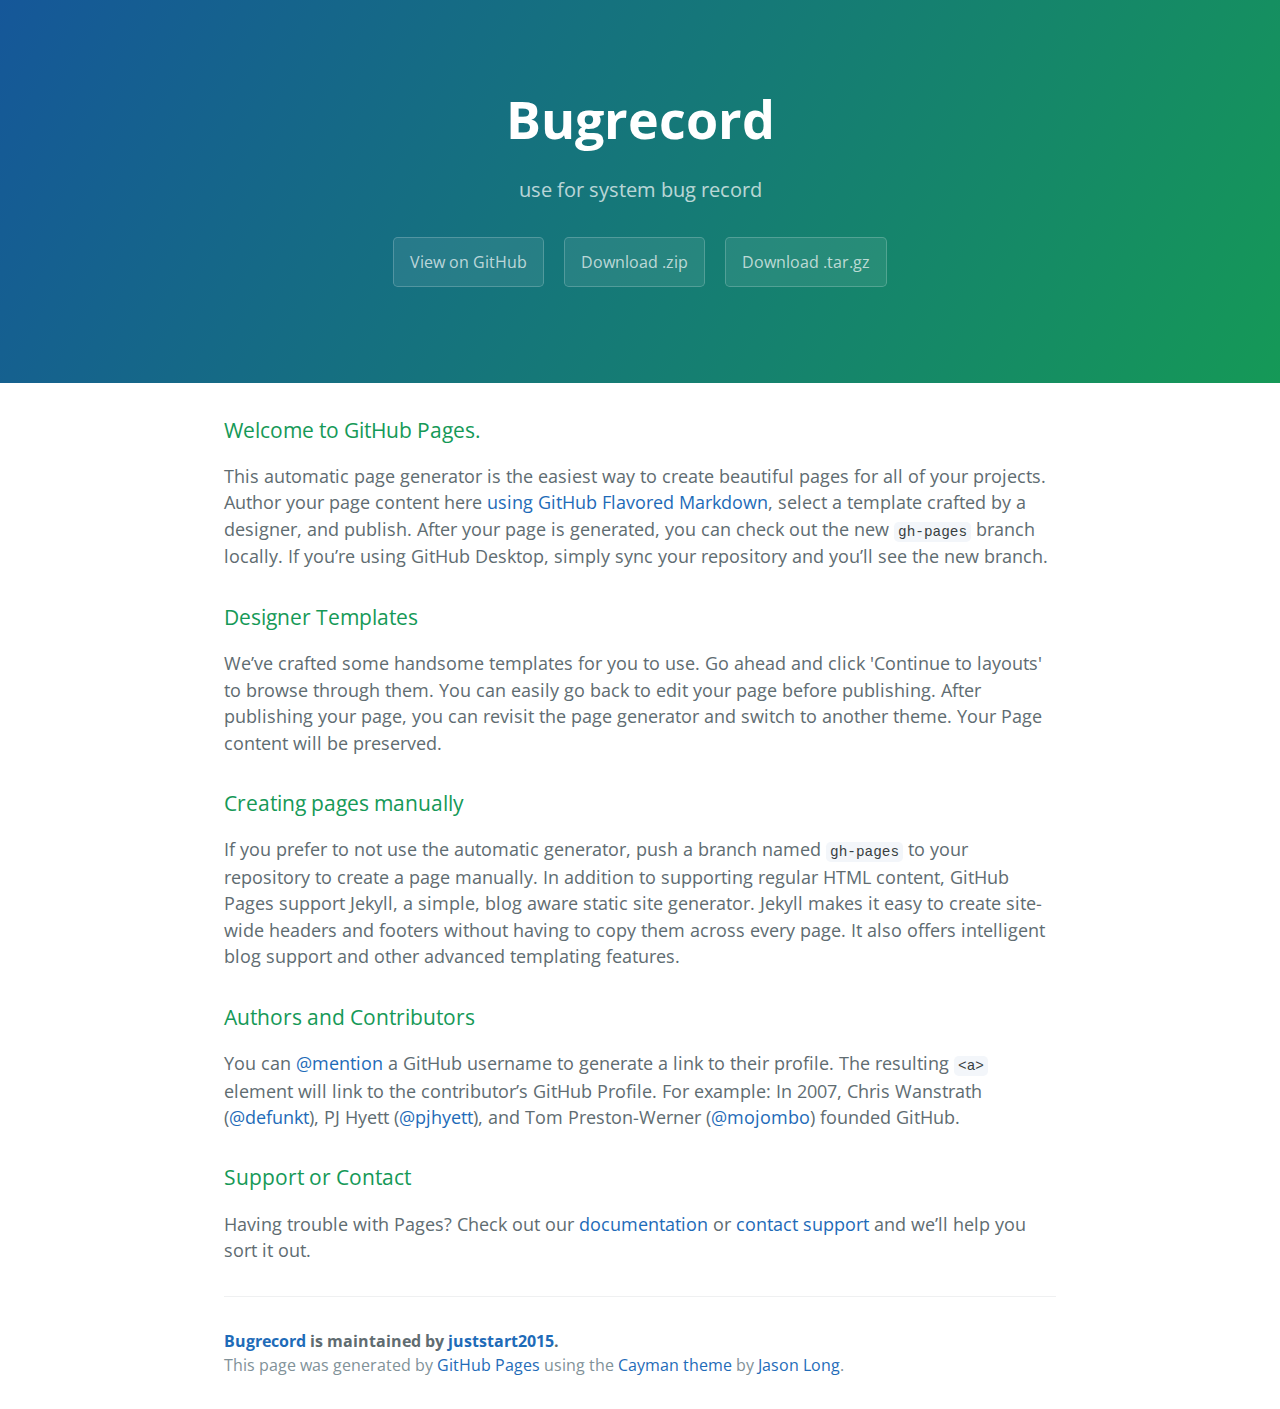
==== index.html @ 408dbbdb "Create gh-pages branch via GitHub" ====
<!DOCTYPE html>
<html lang="en-us">
  <head>
    <meta charset="UTF-8">
    <title>Bugrecord by juststart2015</title>
    <meta name="viewport" content="width=device-width, initial-scale=1">
    <link rel="stylesheet" type="text/css" href="stylesheets/normalize.css" media="screen">
    <link href='https://fonts.googleapis.com/css?family=Open+Sans:400,700' rel='stylesheet' type='text/css'>
    <link rel="stylesheet" type="text/css" href="stylesheets/stylesheet.css" media="screen">
    <link rel="stylesheet" type="text/css" href="stylesheets/github-light.css" media="screen">
  </head>
  <body>
    <section class="page-header">
      <h1 class="project-name">Bugrecord</h1>
      <h2 class="project-tagline">use for system bug record</h2>
      <a href="https://github.com/juststart2015/bugrecord" class="btn">View on GitHub</a>
      <a href="https://github.com/juststart2015/bugrecord/zipball/master" class="btn">Download .zip</a>
      <a href="https://github.com/juststart2015/bugrecord/tarball/master" class="btn">Download .tar.gz</a>
    </section>

    <section class="main-content">
      <h3>
<a id="welcome-to-github-pages" class="anchor" href="#welcome-to-github-pages" aria-hidden="true"><span class="octicon octicon-link"></span></a>Welcome to GitHub Pages.</h3>

<p>This automatic page generator is the easiest way to create beautiful pages for all of your projects. Author your page content here <a href="https://guides.github.com/features/mastering-markdown/">using GitHub Flavored Markdown</a>, select a template crafted by a designer, and publish. After your page is generated, you can check out the new <code>gh-pages</code> branch locally. If you’re using GitHub Desktop, simply sync your repository and you’ll see the new branch.</p>

<h3>
<a id="designer-templates" class="anchor" href="#designer-templates" aria-hidden="true"><span class="octicon octicon-link"></span></a>Designer Templates</h3>

<p>We’ve crafted some handsome templates for you to use. Go ahead and click 'Continue to layouts' to browse through them. You can easily go back to edit your page before publishing. After publishing your page, you can revisit the page generator and switch to another theme. Your Page content will be preserved.</p>

<h3>
<a id="creating-pages-manually" class="anchor" href="#creating-pages-manually" aria-hidden="true"><span class="octicon octicon-link"></span></a>Creating pages manually</h3>

<p>If you prefer to not use the automatic generator, push a branch named <code>gh-pages</code> to your repository to create a page manually. In addition to supporting regular HTML content, GitHub Pages support Jekyll, a simple, blog aware static site generator. Jekyll makes it easy to create site-wide headers and footers without having to copy them across every page. It also offers intelligent blog support and other advanced templating features.</p>

<h3>
<a id="authors-and-contributors" class="anchor" href="#authors-and-contributors" aria-hidden="true"><span class="octicon octicon-link"></span></a>Authors and Contributors</h3>

<p>You can <a href="https://github.com/blog/821" class="user-mention">@mention</a> a GitHub username to generate a link to their profile. The resulting <code>&lt;a&gt;</code> element will link to the contributor’s GitHub Profile. For example: In 2007, Chris Wanstrath (<a href="https://github.com/defunkt" class="user-mention">@defunkt</a>), PJ Hyett (<a href="https://github.com/pjhyett" class="user-mention">@pjhyett</a>), and Tom Preston-Werner (<a href="https://github.com/mojombo" class="user-mention">@mojombo</a>) founded GitHub.</p>

<h3>
<a id="support-or-contact" class="anchor" href="#support-or-contact" aria-hidden="true"><span class="octicon octicon-link"></span></a>Support or Contact</h3>

<p>Having trouble with Pages? Check out our <a href="https://help.github.com/pages">documentation</a> or <a href="https://github.com/contact">contact support</a> and we’ll help you sort it out.</p>

      <footer class="site-footer">
        <span class="site-footer-owner"><a href="https://github.com/juststart2015/bugrecord">Bugrecord</a> is maintained by <a href="https://github.com/juststart2015">juststart2015</a>.</span>

        <span class="site-footer-credits">This page was generated by <a href="https://pages.github.com">GitHub Pages</a> using the <a href="https://github.com/jasonlong/cayman-theme">Cayman theme</a> by <a href="https://twitter.com/jasonlong">Jason Long</a>.</span>
      </footer>

    </section>

  
  </body>
</html>
---- stylesheets/stylesheet.css ----
* {
  box-sizing: border-box; }

body {
  padding: 0;
  margin: 0;
  font-family: "Open Sans", "Helvetica Neue", Helvetica, Arial, sans-serif;
  font-size: 16px;
  line-height: 1.5;
  color: #606c71; }

a {
  color: #1e6bb8;
  text-decoration: none; }
  a:hover {
    text-decoration: underline; }

.btn {
  display: inline-block;
  margin-bottom: 1rem;
  color: rgba(255, 255, 255, 0.7);
  background-color: rgba(255, 255, 255, 0.08);
  border-color: rgba(255, 255, 255, 0.2);
  border-style: solid;
  border-width: 1px;
  border-radius: 0.3rem;
  transition: color 0.2s, background-color 0.2s, border-color 0.2s; }
  .btn + .btn {
    margin-left: 1rem; }

.btn:hover {
  color: rgba(255, 255, 255, 0.8);
  text-decoration: none;
  background-color: rgba(255, 255, 255, 0.2);
  border-color: rgba(255, 255, 255, 0.3); }

@media screen and (min-width: 64em) {
  .btn {
    padding: 0.75rem 1rem; } }

@media screen and (min-width: 42em) and (max-width: 64em) {
  .btn {
    padding: 0.6rem 0.9rem;
    font-size: 0.9rem; } }

@media screen and (max-width: 42em) {
  .btn {
    display: block;
    width: 100%;
    padding: 0.75rem;
    font-size: 0.9rem; }
    .btn + .btn {
      margin-top: 1rem;
      margin-left: 0; } }

.page-header {
  color: #fff;
  text-align: center;
  background-color: #159957;
  background-image: linear-gradient(120deg, #155799, #159957); }

@media screen and (min-width: 64em) {
  .page-header {
    padding: 5rem 6rem; } }

@media screen and (min-width: 42em) and (max-width: 64em) {
  .page-header {
    padding: 3rem 4rem; } }

@media screen and (max-width: 42em) {
  .page-header {
    padding: 2rem 1rem; } }

.project-name {
  margin-top: 0;
  margin-bottom: 0.1rem; }

@media screen and (min-width: 64em) {
  .project-name {
    font-size: 3.25rem; } }

@media screen and (min-width: 42em) and (max-width: 64em) {
  .project-name {
    font-size: 2.25rem; } }

@media screen and (max-width: 42em) {
  .project-name {
    font-size: 1.75rem; } }

.project-tagline {
  margin-bottom: 2rem;
  font-weight: normal;
  opacity: 0.7; }

@media screen and (min-width: 64em) {
  .project-tagline {
    font-size: 1.25rem; } }

@media screen and (min-width: 42em) and (max-width: 64em) {
  .project-tagline {
    font-size: 1.15rem; } }

@media screen and (max-width: 42em) {
  .project-tagline {
    font-size: 1rem; } }

.main-content :first-child {
  margin-top: 0; }
.main-content img {
  max-width: 100%; }
.main-content h1, .main-content h2, .main-content h3, .main-content h4, .main-content h5, .main-content h6 {
  margin-top: 2rem;
  margin-bottom: 1rem;
  font-weight: normal;
  color: #159957; }
.main-content p {
  margin-bottom: 1em; }
.main-content code {
  padding: 2px 4px;
  font-family: Consolas, "Liberation Mono", Menlo, Courier, monospace;
  font-size: 0.9rem;
  color: #383e41;
  background-color: #f3f6fa;
  border-radius: 0.3rem; }
.main-content pre {
  padding: 0.8rem;
  margin-top: 0;
  margin-bottom: 1rem;
  font: 1rem Consolas, "Liberation Mono", Menlo, Courier, monospace;
  color: #567482;
  word-wrap: normal;
  background-color: #f3f6fa;
  border: solid 1px #dce6f0;
  border-radius: 0.3rem; }
  .main-content pre > code {
    padding: 0;
    margin: 0;
    font-size: 0.9rem;
    color: #567482;
    word-break: normal;
    white-space: pre;
    background: transparent;
    border: 0; }
.main-content .highlight {
  margin-bottom: 1rem; }
  .main-content .highlight pre {
    margin-bottom: 0;
    word-break: normal; }
.main-content .highlight pre, .main-content pre {
  padding: 0.8rem;
  overflow: auto;
  font-size: 0.9rem;
  line-height: 1.45;
  border-radius: 0.3rem; }
.main-content pre code, .main-content pre tt {
  display: inline;
  max-width: initial;
  padding: 0;
  margin: 0;
  overflow: initial;
  line-height: inherit;
  word-wrap: normal;
  background-color: transparent;
  border: 0; }
  .main-content pre code:before, .main-content pre code:after, .main-content pre tt:before, .main-content pre tt:after {
    content: normal; }
.main-content ul, .main-content ol {
  margin-top: 0; }
.main-content blockquote {
  padding: 0 1rem;
  margin-left: 0;
  color: #819198;
  border-left: 0.3rem solid #dce6f0; }
  .main-content blockquote > :first-child {
    margin-top: 0; }
  .main-content blockquote > :last-child {
    margin-bottom: 0; }
.main-content table {
  display: block;
  width: 100%;
  overflow: auto;
  word-break: normal;
  word-break: keep-all; }
  .main-content table th {
    font-weight: bold; }
  .main-content table th, .main-content table td {
    padding: 0.5rem 1rem;
    border: 1px solid #e9ebec; }
.main-content dl {
  padding: 0; }
  .main-content dl dt {
    padding: 0;
    margin-top: 1rem;
    font-size: 1rem;
    font-weight: bold; }
  .main-content dl dd {
    padding: 0;
    margin-bottom: 1rem; }
.main-content hr {
  height: 2px;
  padding: 0;
  margin: 1rem 0;
  background-color: #eff0f1;
  border: 0; }

@media screen and (min-width: 64em) {
  .main-content {
    max-width: 64rem;
    padding: 2rem 6rem;
    margin: 0 auto;
    font-size: 1.1rem; } }

@media screen and (min-width: 42em) and (max-width: 64em) {
  .main-content {
    padding: 2rem 4rem;
    font-size: 1.1rem; } }

@media screen and (max-width: 42em) {
  .main-content {
    padding: 2rem 1rem;
    font-size: 1rem; } }

.site-footer {
  padding-top: 2rem;
  margin-top: 2rem;
  border-top: solid 1px #eff0f1; }

.site-footer-owner {
  display: block;
  font-weight: bold; }

.site-footer-credits {
  color: #819198; }

@media screen and (min-width: 64em) {
  .site-footer {
    font-size: 1rem; } }

@media screen and (min-width: 42em) and (max-width: 64em) {
  .site-footer {
    font-size: 1rem; } }

@media screen and (max-width: 42em) {
  .site-footer {
    font-size: 0.9rem; } }
---- stylesheets/github-light.css ----
/*
   Copyright 2014 GitHub Inc.

   Licensed under the Apache License, Version 2.0 (the "License");
   you may not use this file except in compliance with the License.
   You may obtain a copy of the License at

       http://www.apache.org/licenses/LICENSE-2.0

   Unless required by applicable law or agreed to in writing, software
   distributed under the License is distributed on an "AS IS" BASIS,
   WITHOUT WARRANTIES OR CONDITIONS OF ANY KIND, either express or implied.
   See the License for the specific language governing permissions and
   limitations under the License.

*/

.pl-c /* comment */ {
  color: #969896;
}

.pl-c1      /* constant, markup.raw, meta.diff.header, meta.module-reference, meta.property-name, support, support.constant, support.variable, variable.other.constant */,
.pl-s .pl-v /* string variable */ {
  color: #0086b3;
}

.pl-e  /* entity */,
.pl-en /* entity.name */ {
  color: #795da3;
}

.pl-s .pl-s1 /* string source */,
.pl-smi      /* storage.modifier.import, storage.modifier.package, storage.type.java, variable.other, variable.parameter.function */ {
  color: #333;
}

.pl-ent /* entity.name.tag */ {
  color: #63a35c;
}

.pl-k /* keyword, storage, storage.type */ {
  color: #a71d5d;
}

.pl-pds              /* punctuation.definition.string, string.regexp.character-class */,
.pl-s                /* string */,
.pl-s .pl-pse .pl-s1 /* string punctuation.section.embedded source */,
.pl-sr               /* string.regexp */,
.pl-sr .pl-cce       /* string.regexp constant.character.escape */,
.pl-sr .pl-sra       /* string.regexp string.regexp.arbitrary-repitition */,
.pl-sr .pl-sre       /* string.regexp source.ruby.embedded */ {
  color: #183691;
}

.pl-v /* variable */ {
  color: #ed6a43;
}

.pl-id /* invalid.deprecated */ {
  color: #b52a1d;
}

.pl-ii /* invalid.illegal */ {
  background-color: #b52a1d;
  color: #f8f8f8;
}

.pl-sr .pl-cce /* string.regexp constant.character.escape */ {
  color: #63a35c;
  font-weight: bold;
}

.pl-ml /* markup.list */ {
  color: #693a17;
}

.pl-mh        /* markup.heading */,
.pl-mh .pl-en /* markup.heading entity.name */,
.pl-ms        /* meta.separator */ {
  color: #1d3e81;
  font-weight: bold;
}

.pl-mq /* markup.quote */ {
  color: #008080;
}

.pl-mi /* markup.italic */ {
  color: #333;
  font-style: italic;
}

.pl-mb /* markup.bold */ {
  color: #333;
  font-weight: bold;
}

.pl-md /* markup.deleted, meta.diff.header.from-file */ {
  background-color: #ffecec;
  color: #bd2c00;
}

.pl-mi1 /* markup.inserted, meta.diff.header.to-file */ {
  background-color: #eaffea;
  color: #55a532;
}

.pl-mdr /* meta.diff.range */ {
  color: #795da3;
  font-weight: bold;
}

.pl-mo /* meta.output */ {
  color: #1d3e81;
}
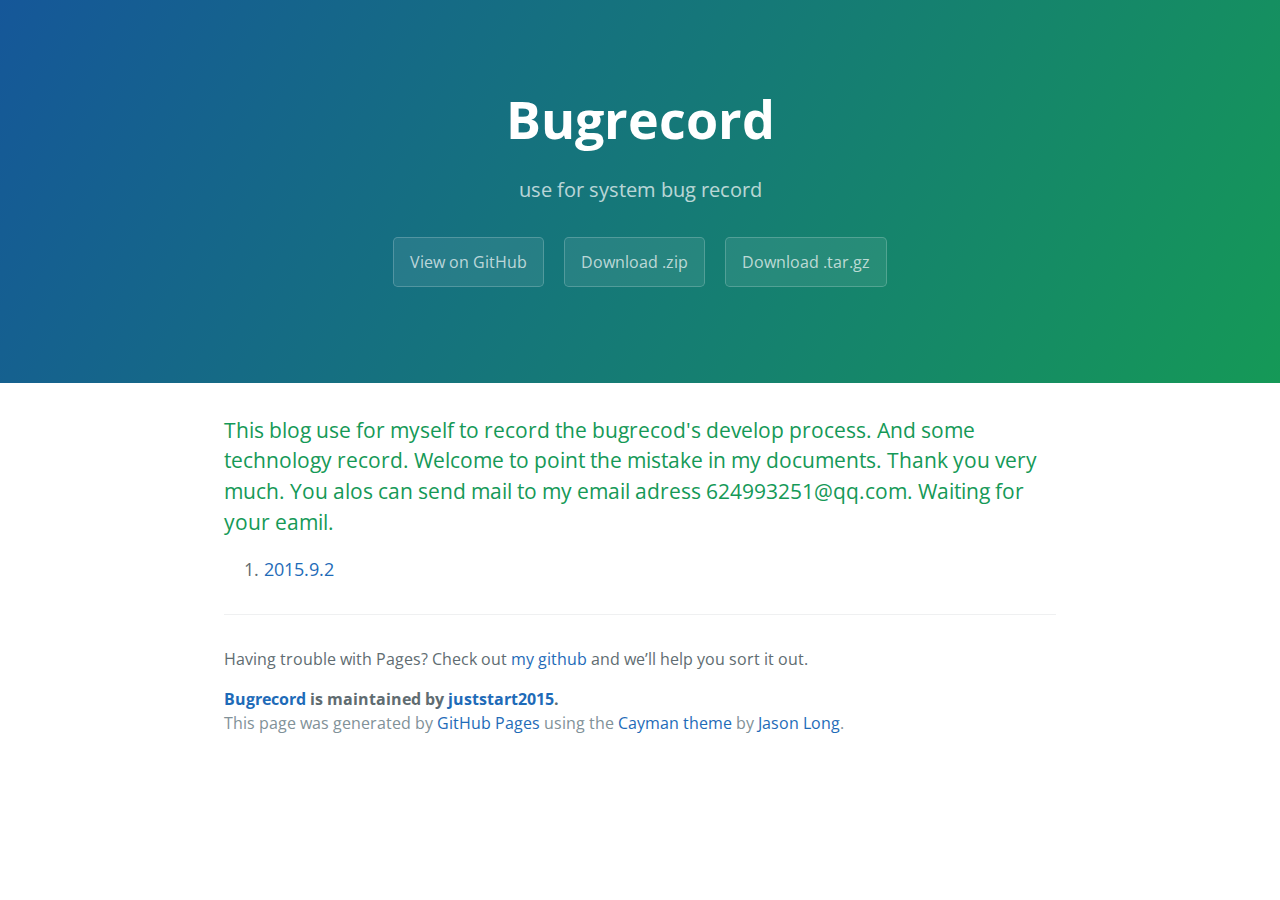
==== commit 0bd0ddd7: "Change the homepage's content" ====
--- a/index.html
+++ b/index.html
@@ -19,32 +19,22 @@
     </section>
 
     <section class="main-content">
-      <h3>
-<a id="welcome-to-github-pages" class="anchor" href="#welcome-to-github-pages" aria-hidden="true"><span class="octicon octicon-link"></span></a>Welcome to GitHub Pages.</h3>
-
-<p>This automatic page generator is the easiest way to create beautiful pages for all of your projects. Author your page content here <a href="https://guides.github.com/features/mastering-markdown/">using GitHub Flavored Markdown</a>, select a template crafted by a designer, and publish. After your page is generated, you can check out the new <code>gh-pages</code> branch locally. If you’re using GitHub Desktop, simply sync your repository and you’ll see the new branch.</p>
-
-<h3>
-<a id="designer-templates" class="anchor" href="#designer-templates" aria-hidden="true"><span class="octicon octicon-link"></span></a>Designer Templates</h3>
-
-<p>We’ve crafted some handsome templates for you to use. Go ahead and click 'Continue to layouts' to browse through them. You can easily go back to edit your page before publishing. After publishing your page, you can revisit the page generator and switch to another theme. Your Page content will be preserved.</p>
-
-<h3>
-<a id="creating-pages-manually" class="anchor" href="#creating-pages-manually" aria-hidden="true"><span class="octicon octicon-link"></span></a>Creating pages manually</h3>
-
-<p>If you prefer to not use the automatic generator, push a branch named <code>gh-pages</code> to your repository to create a page manually. In addition to supporting regular HTML content, GitHub Pages support Jekyll, a simple, blog aware static site generator. Jekyll makes it easy to create site-wide headers and footers without having to copy them across every page. It also offers intelligent blog support and other advanced templating features.</p>
-
-<h3>
-<a id="authors-and-contributors" class="anchor" href="#authors-and-contributors" aria-hidden="true"><span class="octicon octicon-link"></span></a>Authors and Contributors</h3>
-
-<p>You can <a href="https://github.com/blog/821" class="user-mention">@mention</a> a GitHub username to generate a link to their profile. The resulting <code>&lt;a&gt;</code> element will link to the contributor’s GitHub Profile. For example: In 2007, Chris Wanstrath (<a href="https://github.com/defunkt" class="user-mention">@defunkt</a>), PJ Hyett (<a href="https://github.com/pjhyett" class="user-mention">@pjhyett</a>), and Tom Preston-Werner (<a href="https://github.com/mojombo" class="user-mention">@mojombo</a>) founded GitHub.</p>
-
-<h3>
-<a id="support-or-contact" class="anchor" href="#support-or-contact" aria-hidden="true"><span class="octicon octicon-link"></span></a>Support or Contact</h3>
-
-<p>Having trouble with Pages? Check out our <a href="https://help.github.com/pages">documentation</a> or <a href="https://github.com/contact">contact support</a> and we’ll help you sort it out.</p>
-
+		<h3>
+			This blog use for myself to record the bugrecod's develop process. And some technology record. Welcome to point the mistake in my documents. Thank you very much. 
+			You alos can send mail to my email adress 624993251@qq.com. Waiting for your eamil.
+		</h3>
+		<p>
+			<list>
+				<ol>
+					<li>
+						<a href="content/2015.9.2.html">2015.9.2</a>
+					</li>
+				</ol>
+			</list>
+		</p>
+		
       <footer class="site-footer">
+	  	<p>Having trouble with Pages? Check out  <a href="https://github.com/juststart2015/bugrecord">my github</a> and we’ll help you sort it out.</p>
         <span class="site-footer-owner"><a href="https://github.com/juststart2015/bugrecord">Bugrecord</a> is maintained by <a href="https://github.com/juststart2015">juststart2015</a>.</span>
 
         <span class="site-footer-credits">This page was generated by <a href="https://pages.github.com">GitHub Pages</a> using the <a href="https://github.com/jasonlong/cayman-theme">Cayman theme</a> by <a href="https://twitter.com/jasonlong">Jason Long</a>.</span>
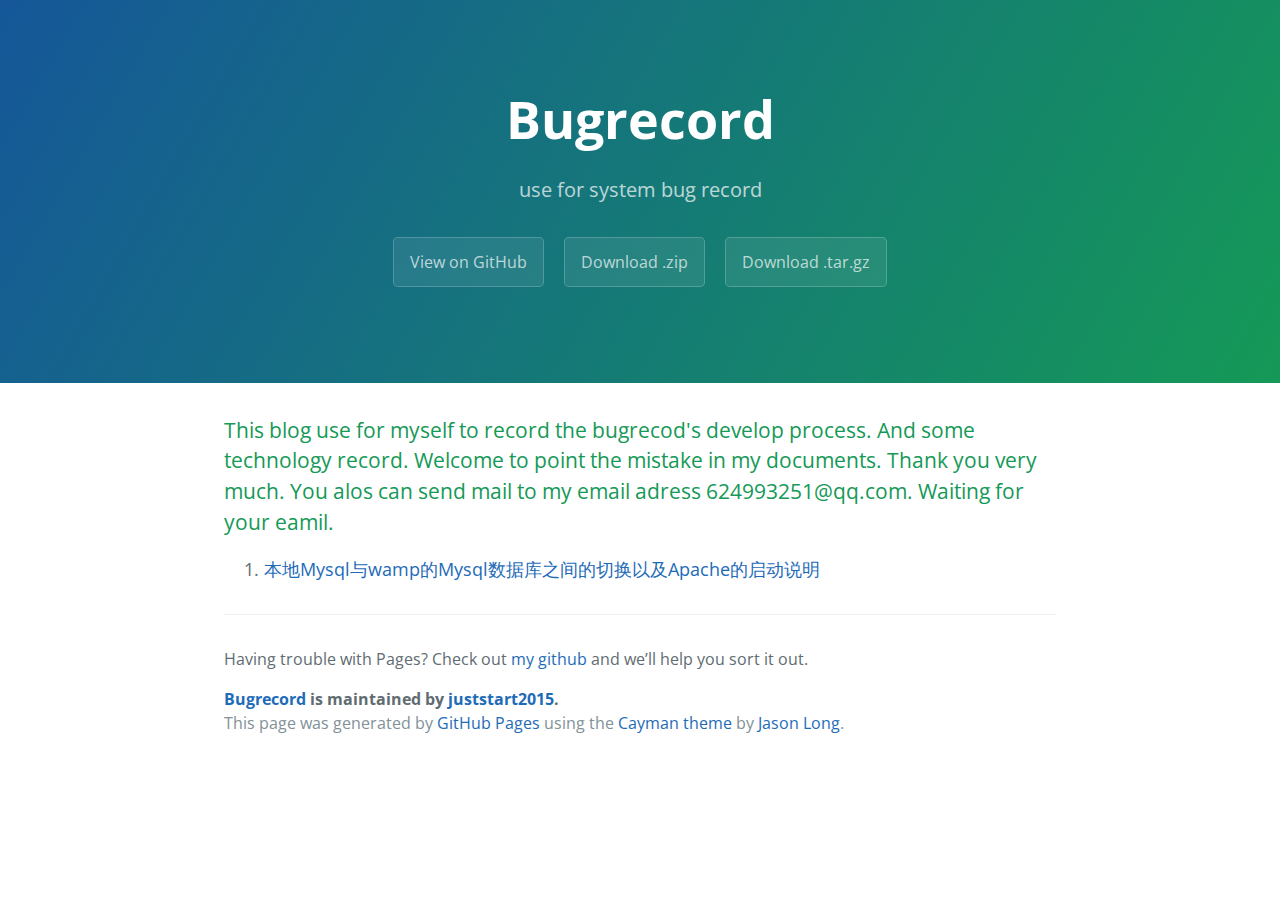
==== commit 7e928d44: "add something about mysql and apache' start" ====
--- a/index.html
+++ b/index.html
@@ -27,7 +27,7 @@
 			<list>
 				<ol>
 					<li>
-						<a href="content/2015.9.2.html">2015.9.2</a>
+						<a href="content/Mysql's switch and apache's start.html" target="_blank">本地Mysql与wamp的Mysql数据库之间的切换以及Apache的启动说明</a>
 					</li>
 				</ol>
 			</list>
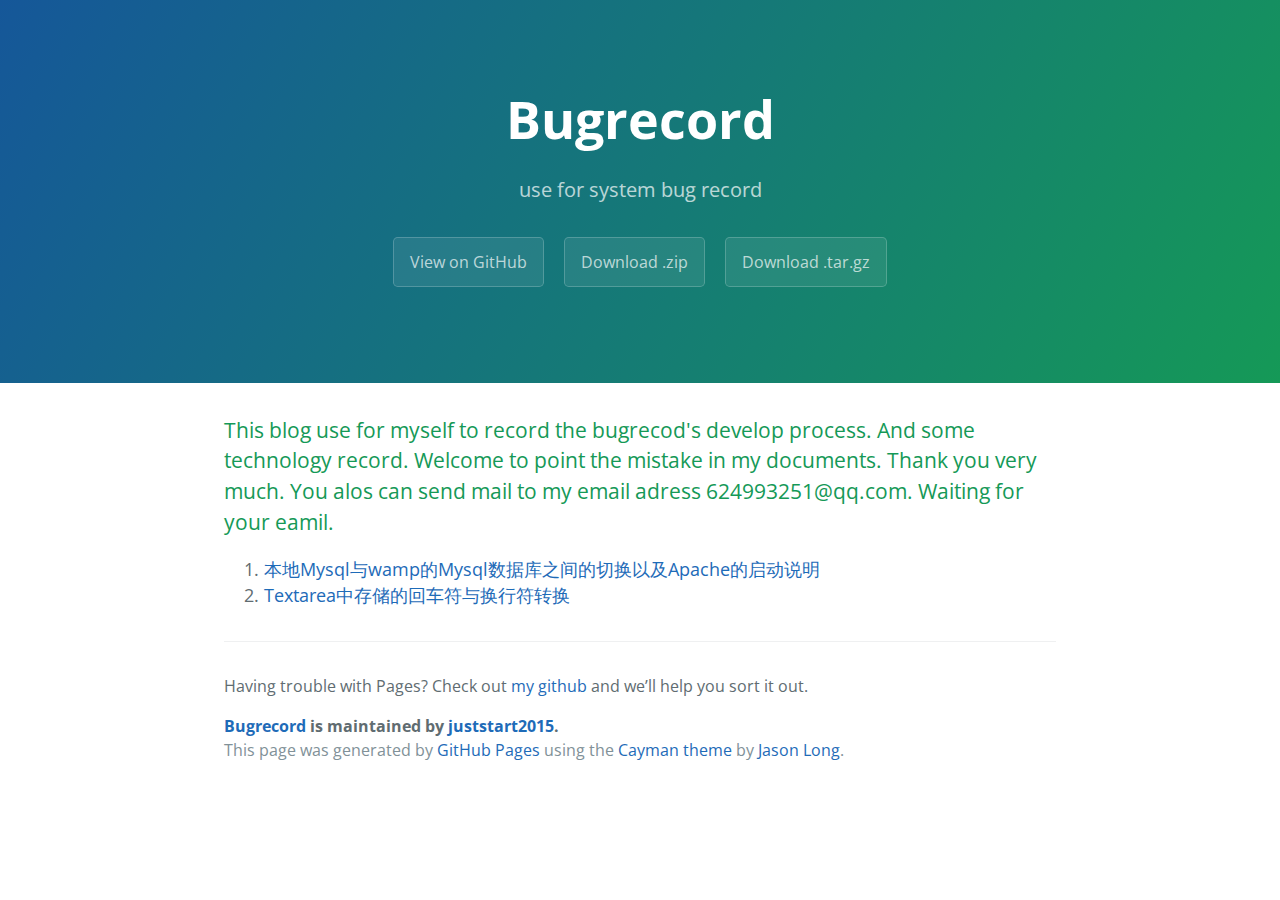
==== commit bfb351dd: "add a new page about the replace the Enter and wrap" ====
--- a/index.html
+++ b/index.html
@@ -1,4 +1,4 @@
-<!DOCTYPE html>
+﻿<!DOCTYPE html>
 <html lang="en-us">
   <head>
     <meta charset="UTF-8">
@@ -29,6 +29,9 @@
 					<li>
 						<a href="content/Mysql's switch and apache's start.html" target="_blank">本地Mysql与wamp的Mysql数据库之间的切换以及Apache的启动说明</a>
 					</li>
+					<li>
+						<a href="content/Replace the Enter and wrap.html" target="_blank">Textarea中存储的回车符与换行符转换</a>
+					</li>
 				</ol>
 			</list>
 		</p>
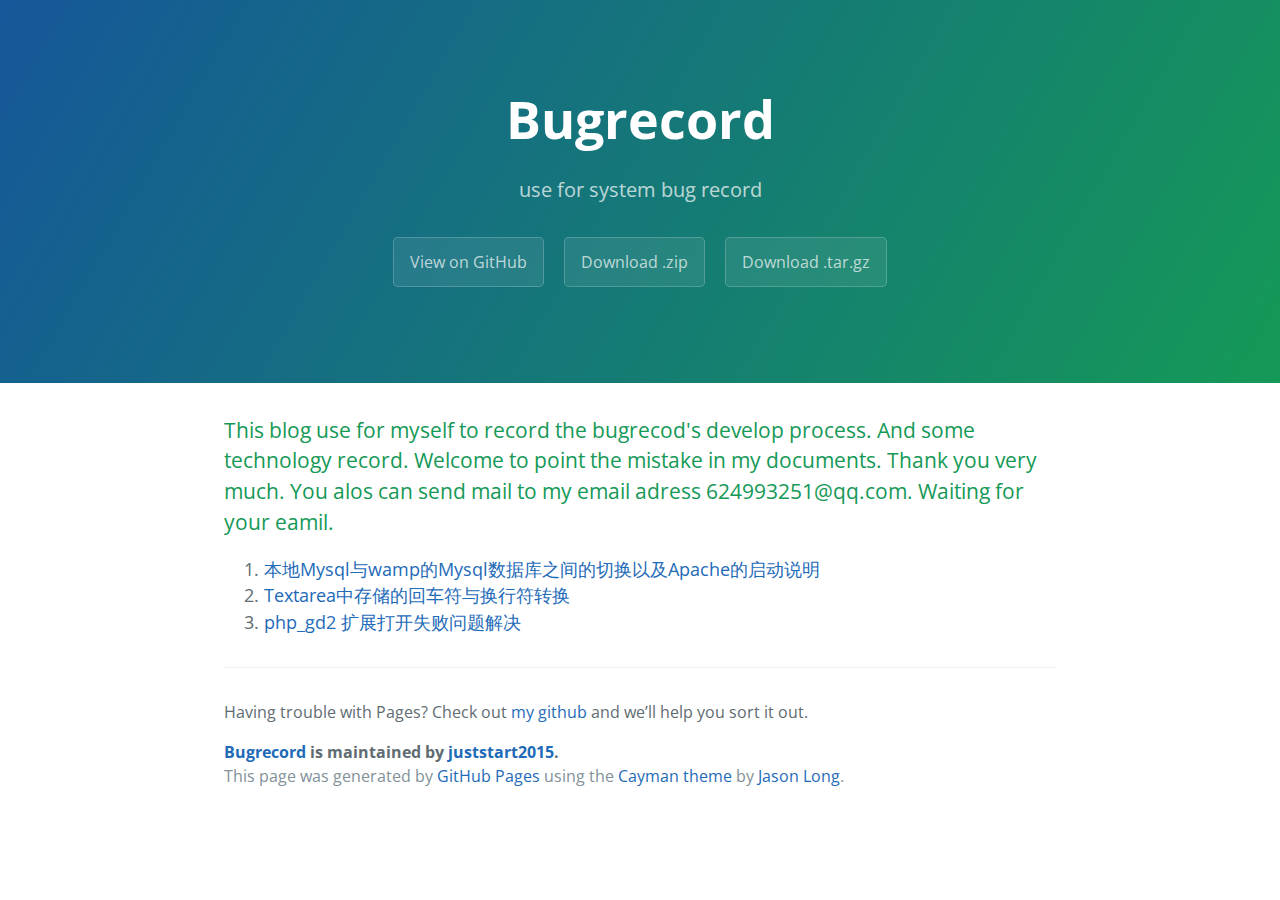
==== commit 4db0a561: "Explain the reason why imagecreatetruecolor doesn't work" ====
--- a/index.html
+++ b/index.html
@@ -32,6 +32,9 @@
 					<li>
 						<a href="content/Replace the Enter and wrap.html" target="_blank">Textarea中存储的回车符与换行符转换</a>
 					</li>
+					<li>
+						<a href="content/php_gd2.dll.html" target="_blank">php_gd2 扩展打开失败问题解决</a>
+					</li>
 				</ol>
 			</list>
 		</p>
